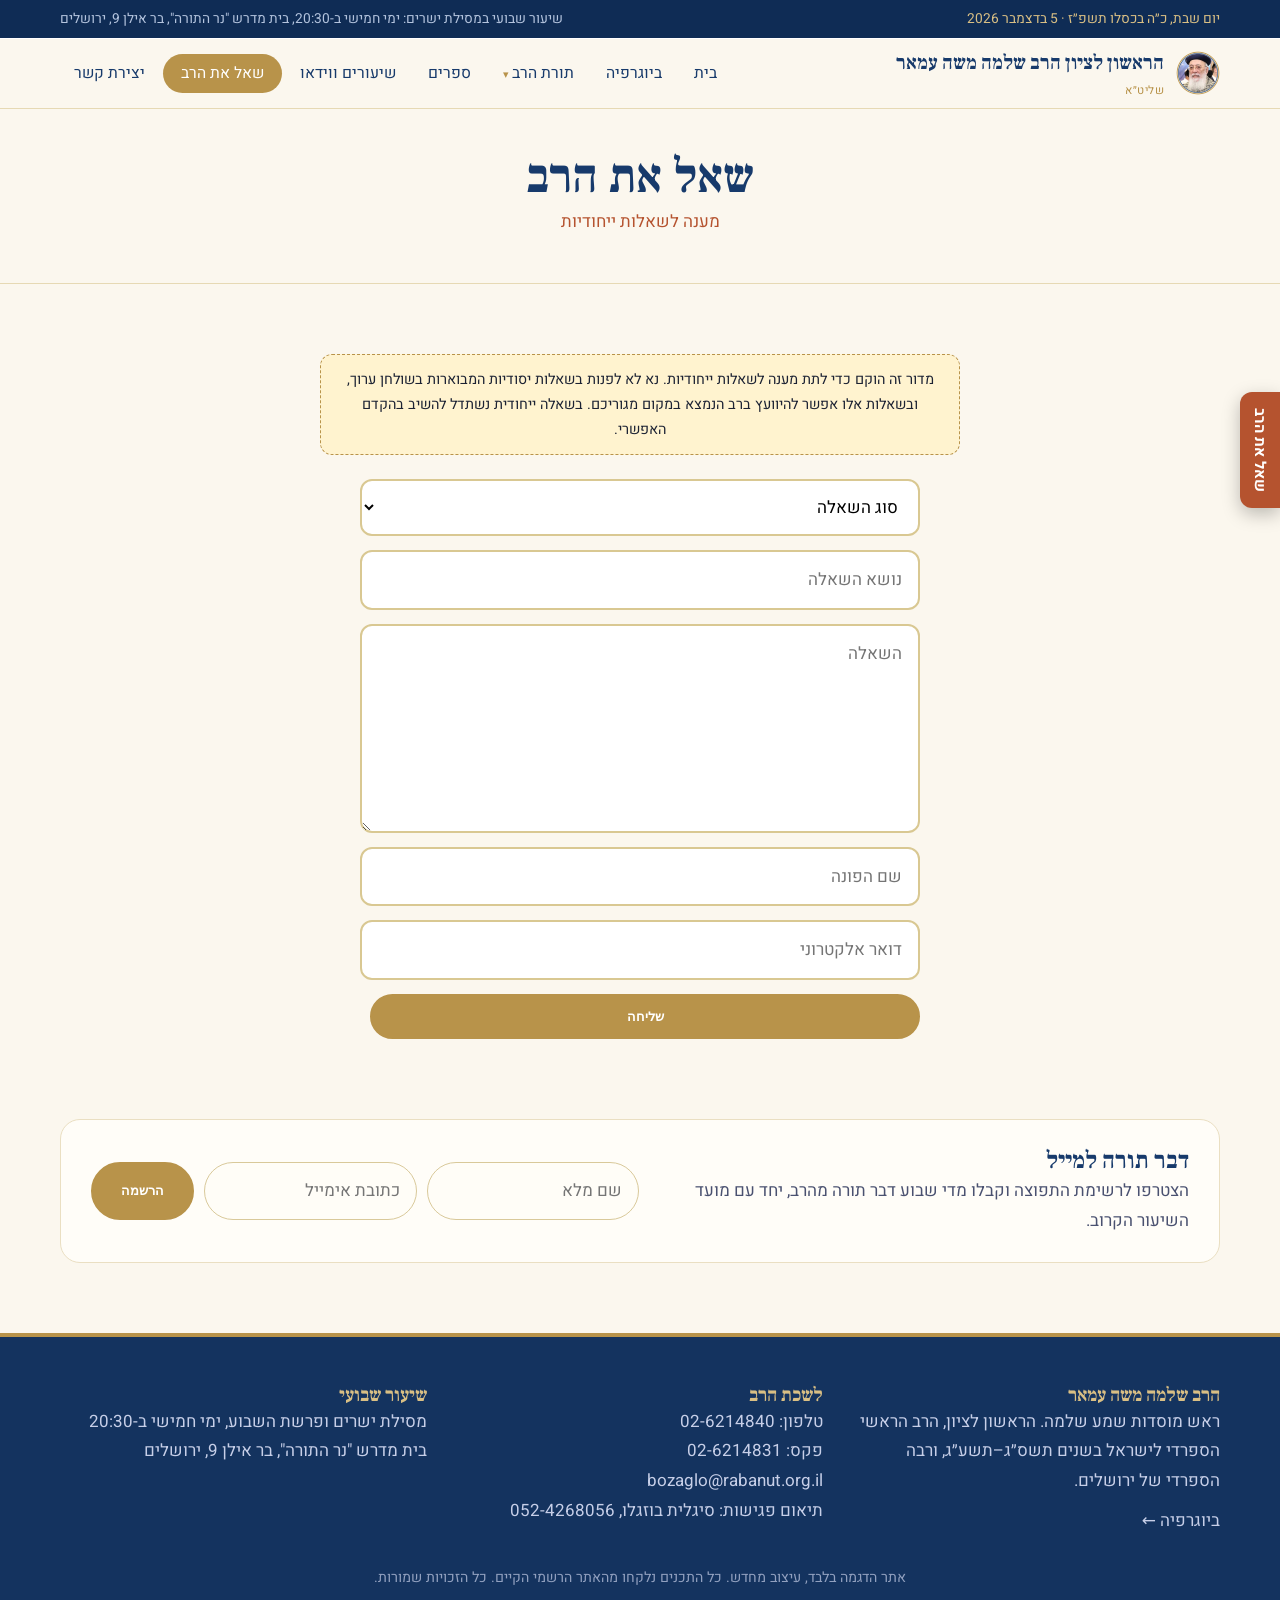
==== ask.html @ 6f45eb33 "Add files via upload" ====
<!doctype html><html lang="he" dir="rtl"><head><meta charset="utf-8"><meta name="robots" content="noindex,nofollow"><meta name="viewport" content="width=device-width,initial-scale=1"><title>שאל את הרב | הראשון לציון הרב שלמה משה עמאר</title><meta name="description" content="האתר הרשמי (הדגמה) של הראשון לציון הרב שלמה משה עמאר שליט״א"><link rel="preconnect" href="https://fonts.googleapis.com"><link href="https://fonts.googleapis.com/css2?family=Frank+Ruhl+Libre:wght@500;700;900&family=Heebo:wght@300;400;500;700&display=swap" rel="stylesheet"><link rel="stylesheet" href="style.css"><script src="app.js" defer></script><script src="reader.js" defer></script></head><body data-page="">
<header><div class="wrap nav"><a class="brand" href="index.html"><img class="star" src="img/logo.png" alt="" width="44" height="44"><span>הראשון לציון הרב שלמה משה עמאר<small>שליט״א</small></span></a>
<button class="burger" aria-label="תפריט">☰</button><nav><ul><li><a href="index.html">בית</a></li><li><a href="bio.html">ביוגרפיה</a></li><li class="dd"><a href="parasha.html">תורת הרב</a><ul><li><a href="parasha.html">פרשת השבוע</a></li><li><a href="shut.html">שו"ת והלכה</a></li><li><a href="shira.html">שירה ותפילה</a></li></ul></li><li><a href="books.html">ספרים</a></li><li><a href="videos.html">שיעורים ווידאו</a></li><li><a href="ask.html">שאל את הרב</a></li><li><a href="contact.html">יצירת קשר</a></li></ul></nav></div></header>
<div class="page-h zel"><div class="wrap"><h1>שאל את הרב</h1><p>מענה לשאלות ייחודיות</p></div></div><section><div class="wrap"><p class="note" style="max-width:640px;margin-inline:auto">מדור זה הוקם כדי לתת מענה לשאלות ייחודיות. נא לא לפנות בשאלות יסודיות המבוארות בשולחן ערוך, ובשאלות אלו אפשר להיוועץ ברב הנמצא במקום מגוריכם. בשאלה ייחודית נשתדל להשיב בהקדם האפשרי.</p><form><select required aria-label="סוג השאלה"><option value="">סוג השאלה</option><option>שאלה הלכתית</option><option>שאלה כללית</option><option>אחר</option></select><input required placeholder="נושא השאלה"><textarea rows="6" required placeholder="השאלה"></textarea><input required placeholder="שם הפונה"><input type="email" required placeholder="דואר אלקטרוני"><button class="btn">שליחה</button></form></div></section><footer><div class="wrap"><div class="cols"><div><h3>הרב שלמה משה עמאר</h3><p>ראש מוסדות שמע שלמה. הראשון לציון, הרב הראשי הספרדי לישראל בשנים תשס״ג–תשע״ג, ורבה הספרדי של ירושלים.</p><p style="margin-top:10px"><a href="bio.html">ביוגרפיה ←</a></p></div><div><h3>לשכת הרב</h3><p>טלפון: 02-6214840<br>פקס: 02-6214831<br>bozaglo@rabanut.org.il<br>תיאום פגישות: סיגלית בוזגלו, 052-4268056</p></div><div><h3>שיעור שבועי</h3><p>מסילת ישרים ופרשת השבוע, ימי חמישי ב-20:30<br>בית מדרש "נר התורה", בר אילן 9, ירושלים</p></div></div><small>אתר הדגמה בלבד, עיצוב מחדש. כל התכנים נלקחו מהאתר הרשמי הקיים. כל הזכויות שמורות.</small></div></footer></body></html>
---- style.css ----
:root{--blue:#10285c;--blue2:#1b3d86;--gold:#c8a24b;--gold2:#e6cf8f;--ivory:#f8f2e4;--paper:#fffaf0;--terra:#b5532f;--ink:#1c2233;--r:18px}
*{box-sizing:border-box;margin:0}html{scroll-behavior:smooth}
body{font-family:'Heebo',system-ui,sans-serif;background:var(--ivory);color:var(--ink);line-height:1.75;font-size:17px;direction:rtl}
h1,h2,h3{font-family:'Frank Ruhl Libre',serif;color:var(--blue);line-height:1.25}
a{color:inherit;text-decoration:none}img{max-width:100%;display:block}
.wrap{width:min(1160px,100% - 32px);margin-inline:auto}
.zel{background-color:var(--blue);background-image:url("data:image/svg+xml,%3Csvg xmlns='http://www.w3.org/2000/svg' width='80' height='80' viewBox='0 0 80 80'%3E%3Cg fill='none' stroke='%23c8a24b' stroke-opacity='.28' stroke-width='1.2'%3E%3Cpath d='M40 4l9 22 22-9-9 22 22 9-22 9 9 22-22-9-9 22-9-22-22 9 9-22-22-9 22-9-9-22 22 9z'/%3E%3Ccircle cx='40' cy='40' r='9'/%3E%3C/g%3E%3C/svg%3E")}
/* header */
header{position:sticky;top:0;z-index:50;background:rgba(16,40,92,.97);backdrop-filter:blur(8px);border-bottom:3px solid var(--gold)}
.nav{display:flex;align-items:center;justify-content:space-between;height:70px}
.brand{display:flex;align-items:center;gap:12px;color:#fff;font-family:'Frank Ruhl Libre',serif;font-size:1.25rem;font-weight:700}
.brand small{display:block;font-family:Heebo;font-weight:400;font-size:.72rem;color:var(--gold2);letter-spacing:.5px}
.star{width:36px;height:36px;color:var(--gold)}
nav ul{display:flex;gap:4px;list-style:none;padding:0}
nav a{color:#fff;padding:8px 14px;border-radius:999px;font-size:.98rem;transition:.2s}
nav a:hover,nav a.on{background:var(--gold);color:var(--blue)}
.burger{display:none;background:none;border:0;color:#fff;font-size:30px;cursor:pointer}
@media(max-width:860px){.burger{display:block}nav{position:absolute;top:70px;inset-inline:0;background:var(--blue);max-height:0;overflow:hidden;transition:max-height .3s}
nav.open{max-height:420px;border-bottom:3px solid var(--gold)}nav ul{flex-direction:column;padding:12px 16px}nav a{display:block}}
/* hero */
.hero{color:#fff;padding:70px 0 90px;position:relative;overflow:hidden}
.hero .wrap{display:grid;grid-template-columns:1.2fr .8fr;gap:40px;align-items:center}
.hero h1{color:#fff;font-size:clamp(2.2rem,5.5vw,4rem)}
.hero h1 span{color:var(--gold2)}
.hero p{color:#e5e9f7;font-size:1.15rem;max-width:34em;margin:18px 0 28px}
.btn{display:inline-block;background:var(--gold);color:var(--blue);padding:13px 28px;border-radius:999px;font-weight:700;border:2px solid var(--gold);transition:.2s;margin-inline-end:10px}
.btn:hover{transform:translateY(-2px);background:var(--gold2)}
.btn.ghost{background:transparent;color:#fff;border-color:var(--gold2)}.btn.ghost:hover{background:rgba(255,255,255,.1)}
.arch{aspect-ratio:3/4;max-width:360px;margin-inline:auto;width:100%;border-radius:999px 999px 24px 24px;border:6px solid var(--gold);background:linear-gradient(160deg,#1b3d86,#0b1c44);display:grid;place-items:center;text-align:center;padding:30px;color:var(--gold2);box-shadow:0 20px 50px rgba(0,0,0,.35)}
.arch img{width:100%;height:100%;object-fit:cover;border-radius:inherit}
.arch span{font-size:.95rem;opacity:.85}
.hero::after,.band::after{content:"";position:absolute;inset-inline:0;bottom:-1px;height:26px;background:radial-gradient(circle at 20px 0,transparent 18px,var(--ivory) 19px) 0 0/40px 26px repeat-x}
@media(max-width:860px){.hero{padding:44px 0 70px}.hero .wrap{grid-template-columns:1fr}.arch{max-width:260px;order:-1}}
/* sections */
section{padding:70px 0}
.title{text-align:center;margin-bottom:40px}.title h2{font-size:clamp(1.8rem,4vw,2.6rem)}
.title .orn{color:var(--gold);letter-spacing:10px;font-size:1.1rem}
.cards{display:grid;grid-template-columns:repeat(auto-fit,minmax(260px,1fr));gap:22px}
.card{background:var(--paper);border:1px solid #e4d6ad;border-radius:var(--r);padding:28px;box-shadow:0 6px 18px rgba(16,40,92,.07);position:relative}
.card::before{content:"";position:absolute;inset-inline:22px;top:0;height:4px;background:var(--gold);border-radius:0 0 6px 6px}
.card h3{font-size:1.35rem;margin-bottom:8px}
.card .ic{font-size:30px;color:var(--gold);margin-bottom:6px}
.lesson{display:grid;grid-template-columns:auto 1fr;gap:18px;align-items:center}
.time{background:var(--blue);color:#fff;border-radius:14px;padding:12px 16px;text-align:center;font-family:'Frank Ruhl Libre';line-height:1.2}.time b{display:block;font-size:1.9rem;color:var(--gold2)}
.ask{display:grid;grid-template-columns:1fr 1fr;gap:20px}
@media(max-width:700px){.ask{grid-template-columns:1fr}}
.cta{border-radius:var(--r);padding:34px;color:#fff;text-align:center}.cta h3{color:#fff}.cta p{color:#dbe2f5;margin:6px 0 18px}
.cta.terra{background:var(--terra)}.cta.terra p{color:#fde7dc}
/* books */
.bar{display:flex;flex-wrap:wrap;gap:8px;justify-content:center;margin-bottom:28px}
.chip{border:2px solid var(--blue);background:transparent;color:var(--blue);padding:7px 18px;border-radius:999px;cursor:pointer;font:inherit;font-size:.95rem}
.chip.on,.chip:hover{background:var(--blue);color:#fff}
.books{display:grid;grid-template-columns:repeat(auto-fill,minmax(190px,1fr));gap:22px}
.book{background:var(--paper);border:1px solid #e4d6ad;border-radius:var(--r);overflow:hidden;display:flex;flex-direction:column;transition:.25s}
.book:hover{transform:translateY(-6px);box-shadow:0 16px 30px rgba(16,40,92,.18)}
.cover{aspect-ratio:3/4;background:var(--blue);display:grid;place-items:center;padding:10px;position:relative}
.cover img{width:100%;height:100%;object-fit:contain;filter:drop-shadow(0 6px 10px rgba(0,0,0,.4))}
.cover .ph{color:var(--gold2);font-family:'Frank Ruhl Libre';text-align:center;font-size:1.2rem;padding:14px;border:2px solid var(--gold);border-radius:12px}
.book .info{padding:14px 16px 18px;display:flex;flex-direction:column;gap:4px;flex:1}
.book h3{font-size:1.05rem}.book p{font-size:.86rem;color:#4a5170;line-height:1.5;flex:1}
.price{color:var(--terra);font-weight:700}
/* bio */
.timeline{position:relative;max-width:760px;margin:auto;padding-inline-start:30px;border-inline-start:3px solid var(--gold)}
.tl{position:relative;margin-bottom:26px}.tl::before{content:"";position:absolute;inset-inline-start:-40px;top:8px;width:16px;height:16px;border-radius:50%;background:var(--blue);border:3px solid var(--gold)}
.tl b{font-family:'Frank Ruhl Libre';color:var(--terra);font-size:1.1rem}
.stats{display:grid;grid-template-columns:repeat(auto-fit,minmax(150px,1fr));gap:16px;text-align:center}
.stat b{display:block;font-family:'Frank Ruhl Libre';font-size:2.4rem;color:var(--gold2)}
/* video */
.vids{display:grid;grid-template-columns:repeat(auto-fill,minmax(280px,1fr));gap:22px}
.vid{border-radius:var(--r);overflow:hidden;background:var(--paper);border:1px solid #e4d6ad}
.vid .frame{aspect-ratio:16/9;background:var(--blue);display:grid;place-items:center;color:var(--gold2);text-align:center}
.vid iframe{width:100%;height:100%;border:0}.vid h3{padding:12px 16px 16px;font-size:1.05rem}
.band{color:#fff;position:relative;padding:56px 0 76px}.band h2{color:#fff}
/* forms */
form{display:grid;gap:14px;max-width:560px;margin:auto}
input,textarea,select{font:inherit;padding:13px 16px;border:2px solid #d9c892;border-radius:12px;background:#fff;width:100%;direction:rtl}
input:focus,textarea:focus{outline:3px solid var(--gold2);border-color:var(--gold)}
footer{background:#0b1c44;color:#c7cfe8;padding:46px 0 24px;border-top:4px solid var(--gold)}
footer .cols{display:grid;grid-template-columns:repeat(auto-fit,minmax(220px,1fr));gap:30px}footer h3{color:var(--gold2);font-size:1.2rem}
footer small{display:block;text-align:center;margin-top:30px;opacity:.7}
.page-h{color:#fff;padding:54px 0 70px;text-align:center;position:relative}.page-h h1{color:#fff;font-size:clamp(2rem,5vw,3rem)}.page-h p{color:var(--gold2)}
.page-h::after{content:"";position:absolute;inset-inline:0;bottom:-1px;height:26px;background:radial-gradient(circle at 20px 0,transparent 18px,var(--ivory) 19px) 0 0/40px 26px repeat-x}
.note{background:#fff3cf;border:1px dashed var(--gold);border-radius:12px;padding:12px 16px;font-size:.9rem;margin-bottom:24px;text-align:center}
.prose{max-width:760px;margin:auto}.prose p{margin-bottom:16px}
@media(prefers-reduced-motion:reduce){*{transition:none!important;scroll-behavior:auto!important}}
@media(max-width:520px){.brand{font-size:.92rem;gap:8px;line-height:1.2}.brand small{display:none}.star{width:30px;height:30px;flex:none}.nav{height:64px}nav{top:64px}}
/* soft modern moroccan refinement */
:root{--blue:#173a6b;--blue2:#2a5a8f;--gold:#b8934a;--gold2:#d9bf84;--ivory:#fbf7ee;--paper:#fffdf8;--terra:#b5532f;--teal:#2f7f86}
body{background:var(--ivory)}
.zel{background-color:#183f73;background-image:url("data:image/svg+xml,%3Csvg xmlns='http://www.w3.org/2000/svg' width='80' height='80' viewBox='0 0 80 80'%3E%3Cg fill='none' stroke='%23d9bf84' stroke-opacity='.13' stroke-width='1'%3E%3Cpath d='M40 4l9 22 22-9-9 22 22 9-22 9 9 22-22-9-9 22-9-22-22 9 9-22-22-9 22-9-9-22 22 9z'/%3E%3C/g%3E%3C/svg%3E")}
header{background:rgba(251,247,238,.96);border-bottom:1px solid #e6d9b4;box-shadow:0 1px 0 #fff inset}
.brand{color:var(--blue)}.brand small{color:var(--gold)}.star{color:var(--gold)}
nav a{color:var(--blue)}nav a:hover,nav a.on{background:var(--blue);color:#fff}
.burger{color:var(--blue)}
@media(max-width:860px){nav{background:var(--ivory)}nav.open{border-bottom:1px solid #e6d9b4}}
.hero.zel{background-color:var(--ivory);background-image:url("data:image/svg+xml,%3Csvg xmlns='http://www.w3.org/2000/svg' width='80' height='80' viewBox='0 0 80 80'%3E%3Cg fill='none' stroke='%23b8934a' stroke-opacity='.16' stroke-width='1'%3E%3Cpath d='M40 4l9 22 22-9-9 22 22 9-22 9 9 22-22-9-9 22-9-22-22 9 9-22-22-9 22-9-9-22 22 9z'/%3E%3C/g%3E%3C/svg%3E");color:var(--ink)}
.hero h1{color:var(--blue)}.hero h1 span{color:var(--terra)}.hero p{color:#4a5170}
.hero .btn{background:var(--blue);border-color:var(--blue);color:#fff}.hero .btn:hover{background:var(--blue2)}
.hero .btn.ghost{background:transparent;color:var(--blue);border-color:var(--gold)}.hero .btn.ghost:hover{background:#f3ead2}
.arch{border:0;background:none;box-shadow:none;padding:0;border-radius:0;aspect-ratio:3/4}.arch svg{width:100%;height:100%;filter:drop-shadow(0 14px 22px rgba(23,58,107,.18))}
.hero::after{background:radial-gradient(circle at 20px 0,transparent 18px,var(--ivory) 19px) 0 0/40px 26px repeat-x}
.hero.zel::after{display:none}
.hero{padding:64px 0 70px}
.page-h.zel{background-color:var(--ivory);background-image:none;border-bottom:1px solid #e6d9b4}.page-h.zel h1{color:var(--blue)}.page-h.zel p{color:var(--terra)}.page-h.zel::after{display:none}
.title .orn{color:var(--gold)}
.card{border-color:#eadfc2;box-shadow:0 2px 10px rgba(23,58,107,.05)}.card::before{background:linear-gradient(90deg,var(--gold),var(--teal))}
.btn{background:var(--gold);color:#fff}.btn:hover{background:#a37f38}
.cta.terra{background:var(--teal)}.cta.terra p{color:#d8efef}
.band.zel{padding:52px 0 70px}
.cover{background:linear-gradient(160deg,#f2e8cc,#e7d8ac)}
.cover img{filter:drop-shadow(0 6px 8px rgba(23,58,107,.3))}
.cover .ph{color:var(--blue);border-color:var(--gold)}
.book{border-color:#eadfc2}
footer{background:#14335f}

.chanbar{display:flex;flex-wrap:wrap;gap:16px 28px;justify-content:space-between;align-items:center;margin-bottom:28px;padding-bottom:24px;border-bottom:1px solid #eadfc2}
.chanbar h2{font-size:1.6rem}.chanbar p{max-width:38em;color:#4a5170}
.vids2{display:grid;grid-template-columns:repeat(auto-fill,minmax(270px,1fr));gap:22px}
.vcard{display:flex;flex-direction:column;background:var(--paper);border:1px solid #eadfc2;border-radius:var(--r);overflow:hidden;transition:.25s}
.vcard:hover{transform:translateY(-5px);box-shadow:0 14px 28px rgba(23,58,107,.14)}
.vplay{position:relative;aspect-ratio:16/9;background:linear-gradient(160deg,#173a6b,#2a5a8f);color:#d9bf84;display:grid;place-items:center}
.vplay svg{height:78%}
.vk{position:absolute;top:10px;inset-inline-start:10px;background:rgba(251,247,238,.95);color:var(--blue);font-size:.78rem;padding:2px 10px;border-radius:999px}
.vbody{padding:14px 16px 18px;display:flex;flex-direction:column;gap:4px;flex:1}
.vbody time{font-size:.82rem;color:var(--terra)}.vbody h3{font-size:1.1rem}.vbody p{font-size:.9rem;color:#4a5170;line-height:1.5;flex:1}
.vgo{color:var(--blue);font-size:.92rem;margin-top:6px}

.arch.photo{border-radius:999px 999px 20px 20px;overflow:hidden;border:5px solid var(--gold);background:#e7d8ac;box-shadow:0 18px 36px rgba(23,58,107,.22)}
.arch.photo img{width:100%;height:100%;object-fit:cover;object-position:28% 30%;border-radius:0}

.star{width:44px;height:44px;flex:none}
@media(max-width:520px){.star{width:36px;height:36px}}
.gal{display:grid;grid-template-columns:repeat(4,1fr);grid-auto-rows:210px;gap:14px}
.g{margin:0;overflow:hidden;border-radius:var(--r);border:3px solid #fff;box-shadow:0 6px 18px rgba(23,58,107,.14);cursor:zoom-in;background:#e7d8ac}
.g img{width:100%;height:100%;object-fit:cover;transition:transform .5s}.g:hover img{transform:scale(1.05)}
.g.big{grid-row:span 2;grid-column:span 2}.g.wide{grid-column:span 2}
@media(max-width:760px){.gal{grid-template-columns:repeat(2,1fr);grid-auto-rows:160px}.g.big{grid-column:span 2}}
.lb{border:0;padding:0;background:transparent;max-width:min(92vw,900px)}.lb::backdrop{background:rgba(11,28,68,.85)}
.lb img{width:100%;max-height:86vh;object-fit:contain;border-radius:12px;display:block}
.portrait{margin:0 auto;max-width:760px;border-radius:var(--r);overflow:hidden;border:4px solid var(--gold);box-shadow:0 14px 30px rgba(23,58,107,.2)}
.portrait img{width:100%;aspect-ratio:3/2;object-fit:cover;object-position:50% 25%}

.g.full{grid-column:span 4}.g img{object-position:50% 18%}
@media(max-width:760px){.g.full{grid-column:span 2}}
/* ---- v2: dropdown nav, reader, tiles ---- */
nav ul{align-items:center}
nav .dd{position:relative}
nav .dd>ul{display:none;position:absolute;top:100%;inset-inline-start:0;min-width:190px;flex-direction:column;gap:2px;padding:8px;background:var(--paper);border:1px solid #e6d9b4;border-radius:14px;box-shadow:0 14px 30px rgba(23,58,107,.16);z-index:60}
nav .dd:hover>ul,nav .dd:focus-within>ul{display:flex}
nav .dd>a::after{content:" ▾";font-size:.7em;color:var(--gold)}
nav .dd>ul a{display:block;border-radius:10px;padding:8px 14px;white-space:nowrap}
@media(max-width:1020px){nav a{padding:8px 10px;font-size:.92rem}}
@media(max-width:860px){nav .dd>ul{display:flex;position:static;box-shadow:none;border:0;background:transparent;padding:0 14px 6px 0;min-width:0}nav .dd>a::after{content:""}nav ul{align-items:stretch}}
.tiles{display:grid;grid-template-columns:repeat(auto-fill,minmax(210px,1fr));gap:16px}
.tile{display:flex;flex-direction:column;gap:2px;background:var(--paper);border:1px solid #eadfc2;border-radius:var(--r);padding:18px 20px;transition:.2s;position:relative;overflow:hidden}
.tile:hover{transform:translateY(-4px);box-shadow:0 12px 24px rgba(23,58,107,.12);border-color:var(--gold)}
.tile b{font-family:'Frank Ruhl Libre',serif;font-size:1.25rem;color:var(--blue)}.tile span{font-size:.86rem;color:#6a6f88}
.tile::after{content:"";position:absolute;inset-inline-end:-18px;bottom:-18px;width:70px;height:70px;background:url("data:image/svg+xml,%3Csvg xmlns='http://www.w3.org/2000/svg' viewBox='0 0 40 40'%3E%3Cpath d='M20 2l5 12 13-5-5 13 12 5-12 5 5 13-13-5-5 12-5-12-13 5 5-13L2 20l12-5-5-13 13 5z' fill='none' stroke='%23b8934a' stroke-opacity='.3' stroke-width='1.4'/%3E%3C/svg%3E") center/contain no-repeat}
.sec-h{display:flex;align-items:baseline;gap:14px;margin:34px 0 16px}.sec-h h2{font-size:1.7rem}.sec-h small{color:#6a6f88}
.search{display:flex;gap:10px;max-width:640px;margin:0 auto 34px}.search input{flex:1}
.hits{display:grid;gap:12px;margin-bottom:30px}
.hit{display:block;background:var(--paper);border:1px solid #eadfc2;border-radius:14px;padding:14px 18px}.hit:hover{border-color:var(--gold)}
.hit b{color:var(--blue);font-family:'Frank Ruhl Libre',serif;font-size:1.1rem}.hit small{color:var(--terra);margin-inline-start:8px}.hit p{font-size:.9rem;color:#4a5170;margin-top:4px;line-height:1.6}
mark{background:#f3e3a8;color:inherit;border-radius:3px;padding:0 2px}
.alist{display:grid;gap:12px}
.arow{display:block;background:var(--paper);border:1px solid #eadfc2;border-radius:14px;padding:16px 20px;transition:.2s}
.arow:hover{border-color:var(--gold);transform:translateX(-3px)}
.arow h3{font-size:1.15rem}.arow p{font-size:.9rem;color:#5a607a;margin-top:4px;line-height:1.6;display:-webkit-box;-webkit-line-clamp:2;-webkit-box-orient:vertical;overflow:hidden}
.crumb{font-size:.9rem;color:#6a6f88;margin-bottom:10px}.crumb a{color:var(--terra)}
.read{max-width:760px;margin:0 auto;background:var(--paper);border:1px solid #eadfc2;border-radius:var(--r);padding:clamp(22px,5vw,52px);box-shadow:0 10px 30px rgba(23,58,107,.07)}
.read h1{font-size:clamp(1.6rem,4vw,2.3rem);margin-bottom:8px}
.read .tools{display:flex;gap:8px;margin:12px 0 22px;padding-bottom:16px;border-bottom:1px solid #eadfc2}
.read .tools button{border:1px solid #d9c892;background:#fff;border-radius:999px;padding:4px 14px;cursor:pointer;font:inherit;color:var(--blue)}
.read .body{font-family:'Frank Ruhl Libre',serif;font-size:var(--fs,1.18rem);line-height:2}
.read .body p{margin-bottom:1em;text-align:justify;hyphens:auto}
.read .body p.verse{color:var(--blue);font-weight:700;background:linear-gradient(90deg,transparent,#f6edd2 40%);border-inline-start:3px solid var(--gold);padding:6px 16px;border-radius:0 8px 8px 0}
.read .body p.date{font-family:Heebo;font-size:.9rem;color:#6a6f88;text-align:start}
.poem p{text-align:center!important;margin-bottom:.15em!important}.poem p.date{margin-bottom:1.2em!important}
.pn{display:flex;justify-content:space-between;gap:14px;margin-top:34px;padding-top:20px;border-top:1px solid #eadfc2;flex-wrap:wrap}
.pn a{color:var(--blue);font-weight:700;max-width:46%}.pn a small{display:block;font-weight:400;color:#6a6f88}
.vrows{display:grid;gap:10px}
.vrow{display:flex;align-items:center;gap:14px;background:var(--paper);border:1px solid #eadfc2;border-radius:14px;padding:12px 16px}
.vrow:hover{border-color:var(--gold)}.vrow i{flex:none;width:38px;height:38px;border-radius:50%;background:var(--blue);color:var(--gold2);display:grid;place-items:center;font-style:normal;font-size:.8rem}
.vrow span{min-width:0}
.notice{background:linear-gradient(90deg,#f6edd2,#fffaf0);border:1px solid #e5d7a8;border-radius:var(--r);padding:16px 22px;display:flex;gap:14px;align-items:center;flex-wrap:wrap;justify-content:space-between}
.notice b{color:var(--blue)}
.loading{text-align:center;padding:50px;color:#6a6f88}
.bio-grid{display:grid;grid-template-columns:260px 1fr;gap:40px;align-items:start}
@media(max-width:860px){.bio-grid{grid-template-columns:1fr}.bio-side{position:static}.bio-side .portrait{max-width:320px;margin:0 auto!important}}
.bio-side{position:sticky;top:90px;display:grid;gap:14px}
.bio-side a{display:block;padding:8px 14px;border-radius:10px;color:var(--blue)}.bio-side a:hover{background:#f3ead2}
.bio-text h2{font-size:1.6rem;margin:38px 0 10px;scroll-margin-top:90px}.bio-text h2:first-child{margin-top:0}
.bio-text p{margin-bottom:14px}
.quote{border-inline-start:4px solid var(--gold);background:#f6edd2;border-radius:0 12px 12px 0;padding:16px 22px;font-family:'Frank Ruhl Libre',serif;font-size:1.3rem;color:var(--blue);margin:22px 0}
.chips{display:flex;flex-wrap:wrap;gap:8px}.chips span{background:#f3ead2;border-radius:999px;padding:4px 14px;font-size:.9rem}
.page-h{padding:38px 0 46px}

.tl{list-style:none;margin:18px 0 0;padding:0 24px 0 0;border-right:2px solid var(--gold)}
.tl li{position:relative;padding:0 0 16px;display:flex;gap:14px;align-items:baseline}
.tl li:before{content:"";position:absolute;right:-31px;top:9px;width:10px;height:10px;border-radius:50%;background:var(--ivory);border:2px solid var(--gold)}
.tl b{font-family:'Frank Ruhl Libre',serif;color:var(--terra);font-size:1.15rem;min-width:52px}
.tl span{color:var(--blue)}

.vplay img{position:absolute;inset:0;width:100%;height:100%;object-fit:cover}
.vplay:has(img) svg{display:none}
.pb{position:absolute;inset:0;margin:auto;width:46px;height:46px;border-radius:50%;background:rgba(184,147,74,.92);box-shadow:0 4px 14px rgba(0,0,0,.35)}
.pb:after{content:"";position:absolute;inset:0;margin:auto;border-style:solid;border-width:8px 0 8px 13px;border-color:transparent transparent transparent #fff;width:0;height:0;transform:translateX(2px)}
.vplay:not(:has(img)) .pb{display:none}
.vtg{display:grid;grid-template-columns:repeat(auto-fill,minmax(200px,1fr));gap:16px;margin:10px 0 6px}
.vt{display:flex;flex-direction:column;background:var(--paper);border:1px solid #eadfc2;border-radius:14px;overflow:hidden;transition:.2s}
.vt:hover{transform:translateY(-3px);border-color:var(--gold);box-shadow:0 10px 22px rgba(23,58,107,.14)}
.vt .vplay{border-radius:0}.vt .pb{width:38px;height:38px}
.vt span{padding:10px 12px 14px;font-size:.92rem;line-height:1.45;color:var(--blue)}
.vh{margin:26px 0 6px;font-size:1.15rem;color:var(--terra)}
@media(max-width:860px){.bio-side{position:static!important}}

.board-s{padding:0 0 14px;margin-top:-30px;position:relative;z-index:2}
.board{display:grid;grid-template-columns:1.25fr 1fr;gap:0;background:linear-gradient(160deg,#10305c,#173a6b);border-radius:20px;overflow:hidden;box-shadow:0 20px 44px rgba(16,48,92,.28);border:1px solid #2a5a8f}
.bmain{display:flex;flex-direction:column;color:#fff;border-inline-start:1px solid rgba(217,191,132,.25)}
.bth{position:relative;aspect-ratio:16/9;background:#0b2548}.bth img{position:absolute;inset:0;width:100%;height:100%;object-fit:cover}
.bt{padding:22px 26px 26px;display:flex;flex-direction:column;gap:8px}.bt h2{color:#fff;font-size:1.7rem;line-height:1.25}.bt p{color:#c9d6ea}
.tag{font-size:.9rem;color:#9fb7da}.tag b{color:#e2c887;font-weight:700}
.bgo{color:#e2c887;font-weight:700;margin-top:6px}
.bside{display:flex;flex-direction:column}
.bit{display:block;padding:18px 24px;color:#fff;border-bottom:1px solid rgba(217,191,132,.22);transition:.2s;flex:1}
.bit:last-child{border-bottom:0}a.bit:hover{background:rgba(255,255,255,.06)}
.bit h3{color:#fff;font-size:1.15rem;margin:4px 0}.bit p{color:#b4c4de;font-size:.9rem;line-height:1.5;display:-webkit-box;-webkit-line-clamp:2;-webkit-box-orient:vertical;overflow:hidden}
.bit.next{background:rgba(184,147,74,.16)}.bit.next h3{color:#f0d894;font-size:1.3rem}
@media(max-width:860px){.board{grid-template-columns:1fr}.bmain{border:0}}
.stats-b .title{margin-bottom:18px}
.newsl{display:flex;flex-wrap:wrap;gap:20px 40px;align-items:center;justify-content:space-between;background:var(--paper);border:1px solid #eadfc2;border-radius:20px;padding:26px 30px}
.newsl h2{font-size:1.5rem}.newsl p{color:#4a5170;max-width:30em}
.nf{display:flex;flex-wrap:wrap;gap:10px;flex:1;min-width:260px;justify-content:flex-end}
.nf input{flex:1;min-width:150px;padding:13px 16px;border:1px solid #d9c99a;border-radius:999px;background:#fffdf7;font:inherit}
.nf .btn{margin:0;cursor:pointer}
nav a[href="ask.html"]{background:var(--gold);color:#fff!important;border-radius:999px;padding:8px 18px}
nav a[href="ask.html"]:hover{background:#a37f38}
.newsl{max-width:none!important;width:100%;margin:0!important}
.stat b{direction:ltr;unicode-bidi:embed}

.strip{background:#0f2c55;color:#d9bf84;font-size:.86rem}.strip .wrap{display:flex;flex-wrap:wrap;gap:4px 24px;justify-content:space-between;padding-block:7px}.strip .sl{color:#b4c4de}
@media(max-width:700px){.strip .sl{display:none}.strip .wrap{justify-content:center}}
.tools .sp{flex:1}
#asktab{position:fixed;inset-inline-start:0;top:50%;z-index:60;transform:translateY(-50%)}
#asktab .at{writing-mode:vertical-rl;background:var(--terra);color:#fff;border:0;padding:16px 9px;border-radius:0 12px 12px 0;font:700 .95rem Heebo,sans-serif;cursor:pointer;box-shadow:0 6px 18px rgba(0,0,0,.25)}
[dir=rtl] #asktab .at{border-radius:12px 0 0 12px}
#asktab .ap{position:absolute;top:50%;transform:translateY(-50%);inset-inline-start:42px;width:min(320px,calc(100vw - 70px));background:var(--ivory);border:1px solid #d9c99a;border-radius:16px;padding:18px;box-shadow:0 18px 40px rgba(16,48,92,.3)}
#asktab .ap[hidden]{display:none}#asktab h3{margin:0 0 4px}#asktab p{font-size:.88rem;color:#4a5170;margin:0 0 10px}
#asktab form{display:grid;gap:8px}#asktab input,#asktab textarea{padding:10px 12px;border:1px solid #d9c99a;border-radius:10px;font:inherit;background:#fffdf7;width:100%}
#asktab .btn{margin:0;cursor:pointer}#asktab .ax{position:absolute;top:6px;inset-inline-end:10px;background:none;border:0;font-size:1.5rem;cursor:pointer;color:#4a5170}
.tilebar{display:grid!important;grid-template-columns:repeat(auto-fill,minmax(160px,1fr));gap:12px;margin-bottom:10px}
.tilebar .chip{border-radius:12px;padding:16px 14px;text-align:right;background:var(--paper);border:1px solid #eadfc2;border-bottom:3px solid var(--gold);font-weight:700;color:var(--blue);margin:0}
.tilebar .chip.on{background:var(--blue);color:#fff;border-color:var(--blue);border-bottom-color:var(--gold)}
@media print{.strip,#asktab,header,footer,.tools,.pn,.newsl{display:none!important}}
@media(max-width:700px){#asktab{top:auto;bottom:16px;transform:none;inset-inline-start:12px}#asktab .at{writing-mode:horizontal-tb;border-radius:999px!important;padding:11px 18px}#asktab .ap{top:auto;bottom:54px;transform:none;inset-inline-start:0}}
#vmodal{position:fixed;inset:0;z-index:100;background:rgba(8,20,40,.82);display:grid;place-items:center;padding:16px}
#vmodal[hidden]{display:none}
.vm-box{position:relative;width:min(960px,100%);background:#0b2548;border-radius:16px;overflow:hidden;box-shadow:0 30px 70px rgba(0,0,0,.5)}
.vm-stage{aspect-ratio:16/9;background:#000}.vm-stage iframe{width:100%;height:100%;border:0;display:block}
.vm-bar{display:flex;gap:12px;align-items:center;justify-content:space-between;padding:12px 18px;color:#fff;flex-wrap:wrap}.vm-t{font-weight:500}
.vm-bar .btn{margin:0;padding:8px 20px}
.vm-x{position:absolute;top:8px;inset-inline-start:10px;z-index:2;width:36px;height:36px;border-radius:50%;border:0;background:rgba(0,0,0,.55);color:#fff;font-size:1.4rem;cursor:pointer}
.vm-fb{position:relative;width:100%;height:100%;display:grid;place-items:center;text-align:center;color:#fff}
.vm-fb img{position:absolute;inset:0;width:100%;height:100%;object-fit:cover;filter:brightness(.4)}
.vm-fb div{position:relative;padding:20px;max-width:30em}.vm-fb .btn{margin:8px 0 0}
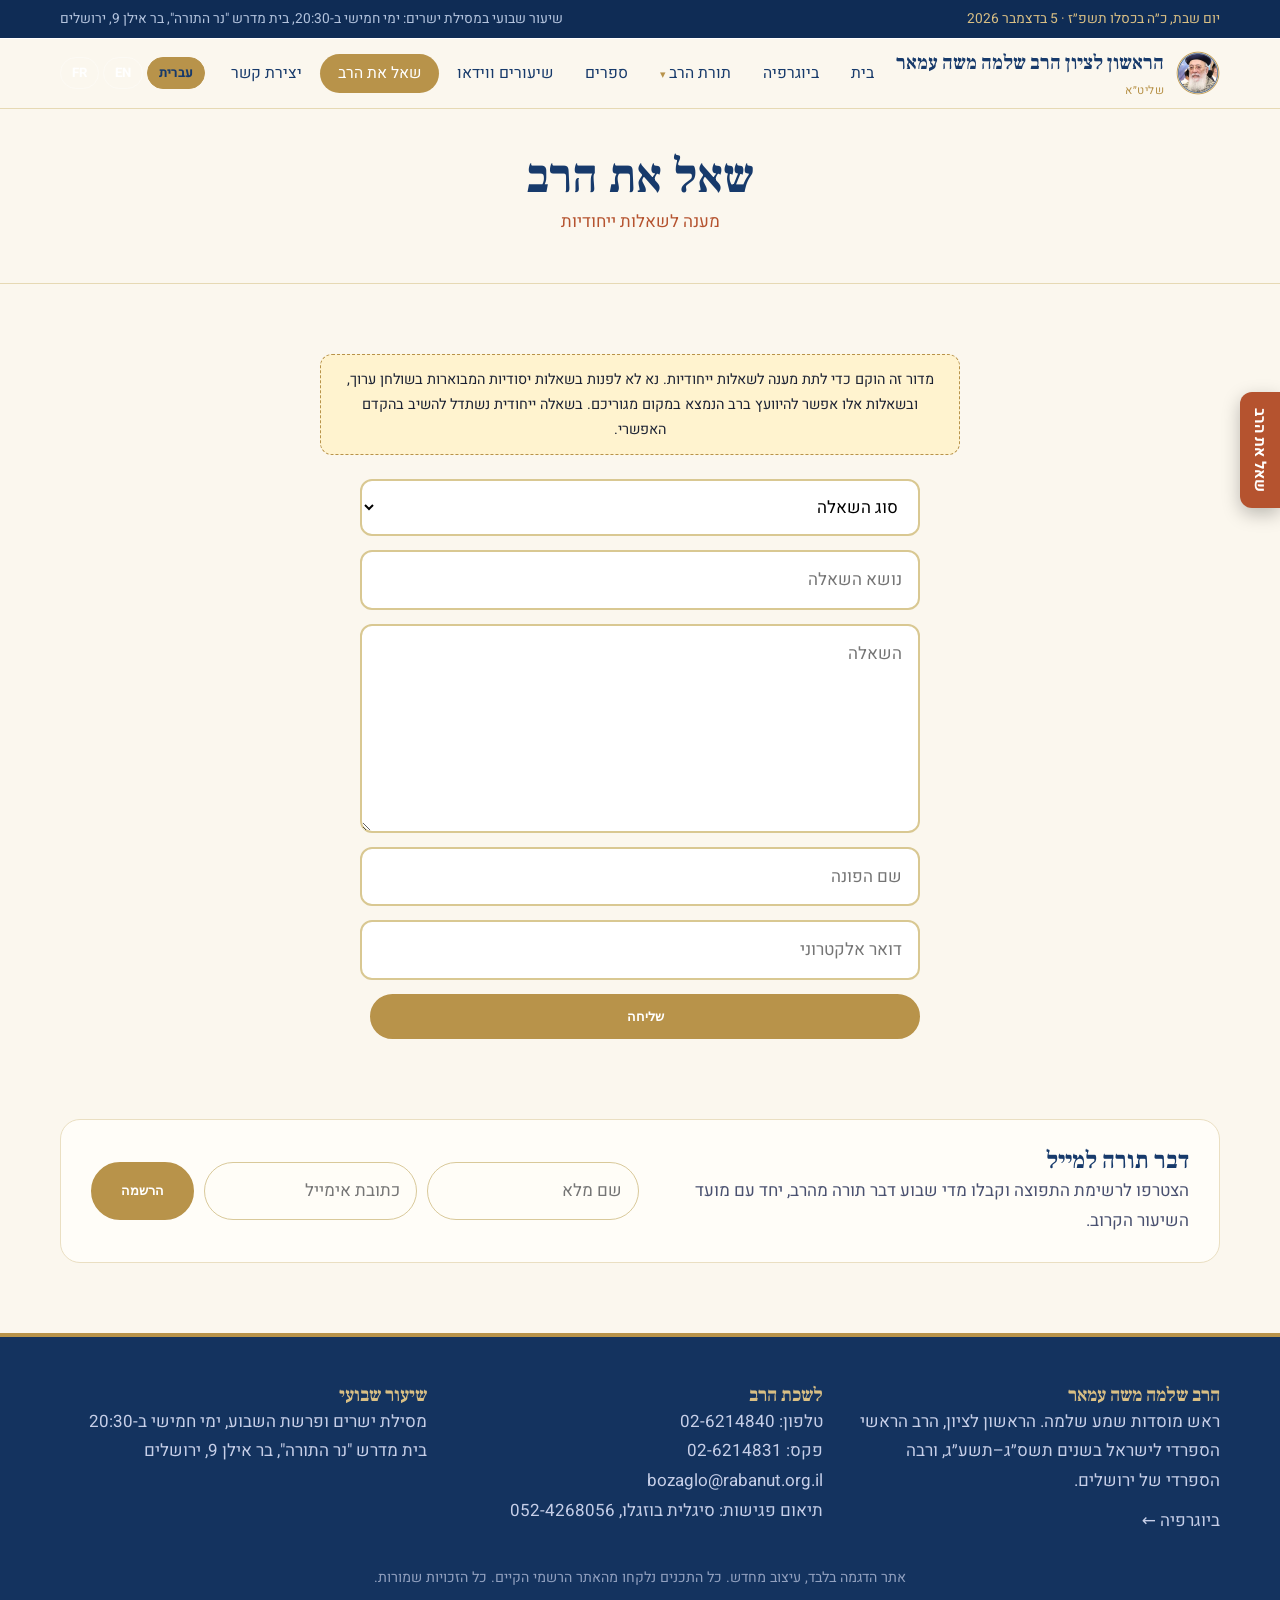
==== commit f7782bca: "Add English/French interface language switcher Hebrew stays the source of truth; the switcher transl" ====
--- a/ask.html
+++ b/ask.html
@@ -1,4 +1,4 @@
-<!doctype html><html lang="he" dir="rtl"><head><meta charset="utf-8"><meta name="robots" content="noindex,nofollow"><meta name="viewport" content="width=device-width,initial-scale=1"><title>שאל את הרב | הראשון לציון הרב שלמה משה עמאר</title><meta name="description" content="האתר הרשמי (הדגמה) של הראשון לציון הרב שלמה משה עמאר שליט״א"><link rel="preconnect" href="https://fonts.googleapis.com"><link href="https://fonts.googleapis.com/css2?family=Frank+Ruhl+Libre:wght@500;700;900&family=Heebo:wght@300;400;500;700&display=swap" rel="stylesheet"><link rel="stylesheet" href="style.css"><script src="app.js" defer></script><script src="reader.js" defer></script></head><body data-page="">
-<header><div class="wrap nav"><a class="brand" href="index.html"><img class="star" src="img/logo.png" alt="" width="44" height="44"><span>הראשון לציון הרב שלמה משה עמאר<small>שליט״א</small></span></a>
-<button class="burger" aria-label="תפריט">☰</button><nav><ul><li><a href="index.html">בית</a></li><li><a href="bio.html">ביוגרפיה</a></li><li class="dd"><a href="parasha.html">תורת הרב</a><ul><li><a href="parasha.html">פרשת השבוע</a></li><li><a href="shut.html">שו"ת והלכה</a></li><li><a href="shira.html">שירה ותפילה</a></li></ul></li><li><a href="books.html">ספרים</a></li><li><a href="videos.html">שיעורים ווידאו</a></li><li><a href="ask.html">שאל את הרב</a></li><li><a href="contact.html">יצירת קשר</a></li></ul></nav></div></header>
-<div class="page-h zel"><div class="wrap"><h1>שאל את הרב</h1><p>מענה לשאלות ייחודיות</p></div></div><section><div class="wrap"><p class="note" style="max-width:640px;margin-inline:auto">מדור זה הוקם כדי לתת מענה לשאלות ייחודיות. נא לא לפנות בשאלות יסודיות המבוארות בשולחן ערוך, ובשאלות אלו אפשר להיוועץ ברב הנמצא במקום מגוריכם. בשאלה ייחודית נשתדל להשיב בהקדם האפשרי.</p><form><select required aria-label="סוג השאלה"><option value="">סוג השאלה</option><option>שאלה הלכתית</option><option>שאלה כללית</option><option>אחר</option></select><input required placeholder="נושא השאלה"><textarea rows="6" required placeholder="השאלה"></textarea><input required placeholder="שם הפונה"><input type="email" required placeholder="דואר אלקטרוני"><button class="btn">שליחה</button></form></div></section><footer><div class="wrap"><div class="cols"><div><h3>הרב שלמה משה עמאר</h3><p>ראש מוסדות שמע שלמה. הראשון לציון, הרב הראשי הספרדי לישראל בשנים תשס״ג–תשע״ג, ורבה הספרדי של ירושלים.</p><p style="margin-top:10px"><a href="bio.html">ביוגרפיה ←</a></p></div><div><h3>לשכת הרב</h3><p>טלפון: 02-6214840<br>פקס: 02-6214831<br>bozaglo@rabanut.org.il<br>תיאום פגישות: סיגלית בוזגלו, 052-4268056</p></div><div><h3>שיעור שבועי</h3><p>מסילת ישרים ופרשת השבוע, ימי חמישי ב-20:30<br>בית מדרש "נר התורה", בר אילן 9, ירושלים</p></div></div><small>אתר הדגמה בלבד, עיצוב מחדש. כל התכנים נלקחו מהאתר הרשמי הקיים. כל הזכויות שמורות.</small></div></footer></body></html>+<!doctype html><html lang="he" dir="rtl"><head><meta charset="utf-8"><meta name="viewport" content="width=device-width,initial-scale=1"><title>שאל את הרב | הראשון לציון הרב שלמה משה עמאר</title><meta name="description" content="שאלו שאלה את הראשון לציון הרב שלמה משה עמאר שליט״א"><link rel="canonical" href="https://benrosjeremy.github.io/rav-amar/ask.html"><meta property="og:type" content="website"><meta property="og:site_name" content="הראשון לציון הרב שלמה משה עמאר שליט״א"><meta property="og:locale" content="he_IL"><meta property="og:url" content="https://benrosjeremy.github.io/rav-amar/ask.html"><meta property="og:title" content="שאל את הרב | הראשון לציון הרב שלמה משה עמאר שליט״א"><meta property="og:description" content="שאלו שאלה את הראשון לציון הרב שלמה משה עמאר שליט״א"><meta property="og:image" content="https://benrosjeremy.github.io/rav-amar/img/hero.jpg"><meta name="twitter:card" content="summary_large_image"><meta name="twitter:title" content="שאל את הרב | הראשון לציון הרב שלמה משה עמאר שליט״א"><meta name="twitter:description" content="שאלו שאלה את הראשון לציון הרב שלמה משה עמאר שליט״א"><meta name="twitter:image" content="https://benrosjeremy.github.io/rav-amar/img/hero.jpg"><link rel="preconnect" href="https://fonts.googleapis.com"><link href="https://fonts.googleapis.com/css2?family=Frank+Ruhl+Libre:wght@500;700;900&family=Heebo:wght@300;400;500;700&display=swap" rel="stylesheet"><link rel="stylesheet" href="style.css"><script src="data/i18n.js" defer></script><script src="app.js" defer></script><script src="reader.js" defer></script></head><body data-page="">
+<header><div class="wrap nav"><a class="brand" href="index.html"><img class="star" src="img/logo.png" alt="" width="44" height="44"><span data-i18n-region="brand">הראשון לציון הרב שלמה משה עמאר<small>שליט״א</small></span></a>
+<button class="burger" aria-label="תפריט">☰</button><nav data-i18n-region="nav"><ul><li><a href="index.html">בית</a></li><li><a href="bio.html">ביוגרפיה</a></li><li class="dd"><a href="parasha.html">תורת הרב</a><ul><li><a href="parasha.html">פרשת השבוע</a></li><li><a href="shut.html">שו"ת והלכה</a></li><li><a href="shira.html">שירה ותפילה</a></li></ul></li><li><a href="books.html">ספרים</a></li><li><a href="videos.html">שיעורים ווידאו</a></li><li><a href="ask.html">שאל את הרב</a></li><li><a href="contact.html">יצירת קשר</a></li></ul></nav></div></header>
+<div class="page-h zel"><div class="wrap" data-i18n-region="head_ask"><h1>שאל את הרב</h1><p>מענה לשאלות ייחודיות</p></div></div><section><div class="wrap"><p class="note" style="max-width:640px;margin-inline:auto" data-i18n-region="ask_note">מדור זה הוקם כדי לתת מענה לשאלות ייחודיות. נא לא לפנות בשאלות יסודיות המבוארות בשולחן ערוך, ובשאלות אלו אפשר להיוועץ ברב הנמצא במקום מגוריכם. בשאלה ייחודית נשתדל להשיב בהקדם האפשרי.</p><form data-i18n-region="ask_form"><select required aria-label="סוג השאלה"><option value="">סוג השאלה</option><option>שאלה הלכתית</option><option>שאלה כללית</option><option>אחר</option></select><input required placeholder="נושא השאלה"><textarea rows="6" required placeholder="השאלה"></textarea><input required placeholder="שם הפונה"><input type="email" required placeholder="דואר אלקטרוני"><button class="btn">שליחה</button></form></div></section><footer><div class="wrap"><div class="cols" data-i18n-region="footer"><div><h3>הרב שלמה משה עמאר</h3><p>ראש מוסדות שמע שלמה. הראשון לציון, הרב הראשי הספרדי לישראל בשנים תשס״ג–תשע״ג, ורבה הספרדי של ירושלים.</p><p style="margin-top:10px"><a href="bio.html">ביוגרפיה ←</a></p></div><div><h3>לשכת הרב</h3><p>טלפון: 02-6214840<br>פקס: 02-6214831<br>bozaglo@rabanut.org.il<br>תיאום פגישות: סיגלית בוזגלו, 052-4268056</p></div><div><h3>שיעור שבועי</h3><p>מסילת ישרים ופרשת השבוע, ימי חמישי ב-20:30<br>בית מדרש "נר התורה", בר אילן 9, ירושלים</p></div></div><small data-i18n-region="footer_note">אתר הדגמה בלבד, עיצוב מחדש. כל התכנים נלקחו מהאתר הרשמי הקיים. כל הזכויות שמורות.</small></div></footer></body></html>
--- a/style.css
+++ b/style.css
@@ -195,9 +195,18 @@
 .chips{display:flex;flex-wrap:wrap;gap:8px}.chips span{background:#f3ead2;border-radius:999px;padding:4px 14px;font-size:.9rem}
 .page-h{padding:38px 0 46px}
 
-.tl{list-style:none;margin:18px 0 0;padding:0 24px 0 0;border-right:2px solid var(--gold)}
+.tl{list-style:none;margin:18px 0 0;padding-inline-end:24px;border-inline-start:2px solid var(--gold)}
 .tl li{position:relative;padding:0 0 16px;display:flex;gap:14px;align-items:baseline}
-.tl li:before{content:"";position:absolute;right:-31px;top:9px;width:10px;height:10px;border-radius:50%;background:var(--ivory);border:2px solid var(--gold)}
+.tl li:before{content:"";position:absolute;inset-inline-start:-31px;top:9px;width:10px;height:10px;border-radius:50%;background:var(--ivory);border:2px solid var(--gold)}
+/* ---- i18n (language switcher + LTR support) ---- */
+nav ul li.langsw{display:flex;gap:4px;align-items:center;padding-inline-start:8px}
+.langsw button{font:700 .82rem Heebo,sans-serif;background:none;border:1px solid rgba(255,255,255,.35);color:#fff;border-radius:999px;padding:5px 11px;cursor:pointer;transition:.2s}
+.langsw button.on{background:var(--gold);color:var(--blue);border-color:var(--gold)}
+.langsw button:hover{border-color:var(--gold)}
+@media(max-width:860px){nav ul li.langsw{padding:10px 0 0;border-top:1px solid rgba(255,255,255,.18);margin-top:6px}}
+.lang-note{background:#f3ead2;border:1px solid #e3d2a0;border-inline-start:4px solid var(--terra);border-radius:10px;padding:12px 16px;margin-bottom:18px;font-size:.92rem;color:#4a5170}
+html[dir="ltr"] #app,html[dir="ltr"] #varch,html[dir="ltr"] #vgrid,html[dir="ltr"] #pfil,html[dir="ltr"] #dvar,html[dir="ltr"] #gal,html[dir="ltr"] #featured,html[dir="ltr"] #allbooks,html[dir="ltr"] #bar,html[dir="ltr"] #board{direction:rtl}
+html[dir="ltr"] .lang-note{direction:ltr;text-align:left}
 .tl b{font-family:'Frank Ruhl Libre',serif;color:var(--terra);font-size:1.15rem;min-width:52px}
 .tl span{color:var(--blue)}
 
@@ -263,3 +272,7 @@
 .vm-fb{position:relative;width:100%;height:100%;display:grid;place-items:center;text-align:center;color:#fff}
 .vm-fb img{position:absolute;inset:0;width:100%;height:100%;object-fit:cover;filter:brightness(.4)}
 .vm-fb div{position:relative;padding:20px;max-width:30em}.vm-fb .btn{margin:8px 0 0}
+
+.pf{background:var(--paper);border:1px solid #eadfc2;border-radius:18px;padding:22px 24px;margin-bottom:34px}
+.pf h2{font-size:1.5rem}.pf>p{color:#4a5170;margin:4px 0 14px}
+.pf select{max-width:420px;cursor:pointer}
